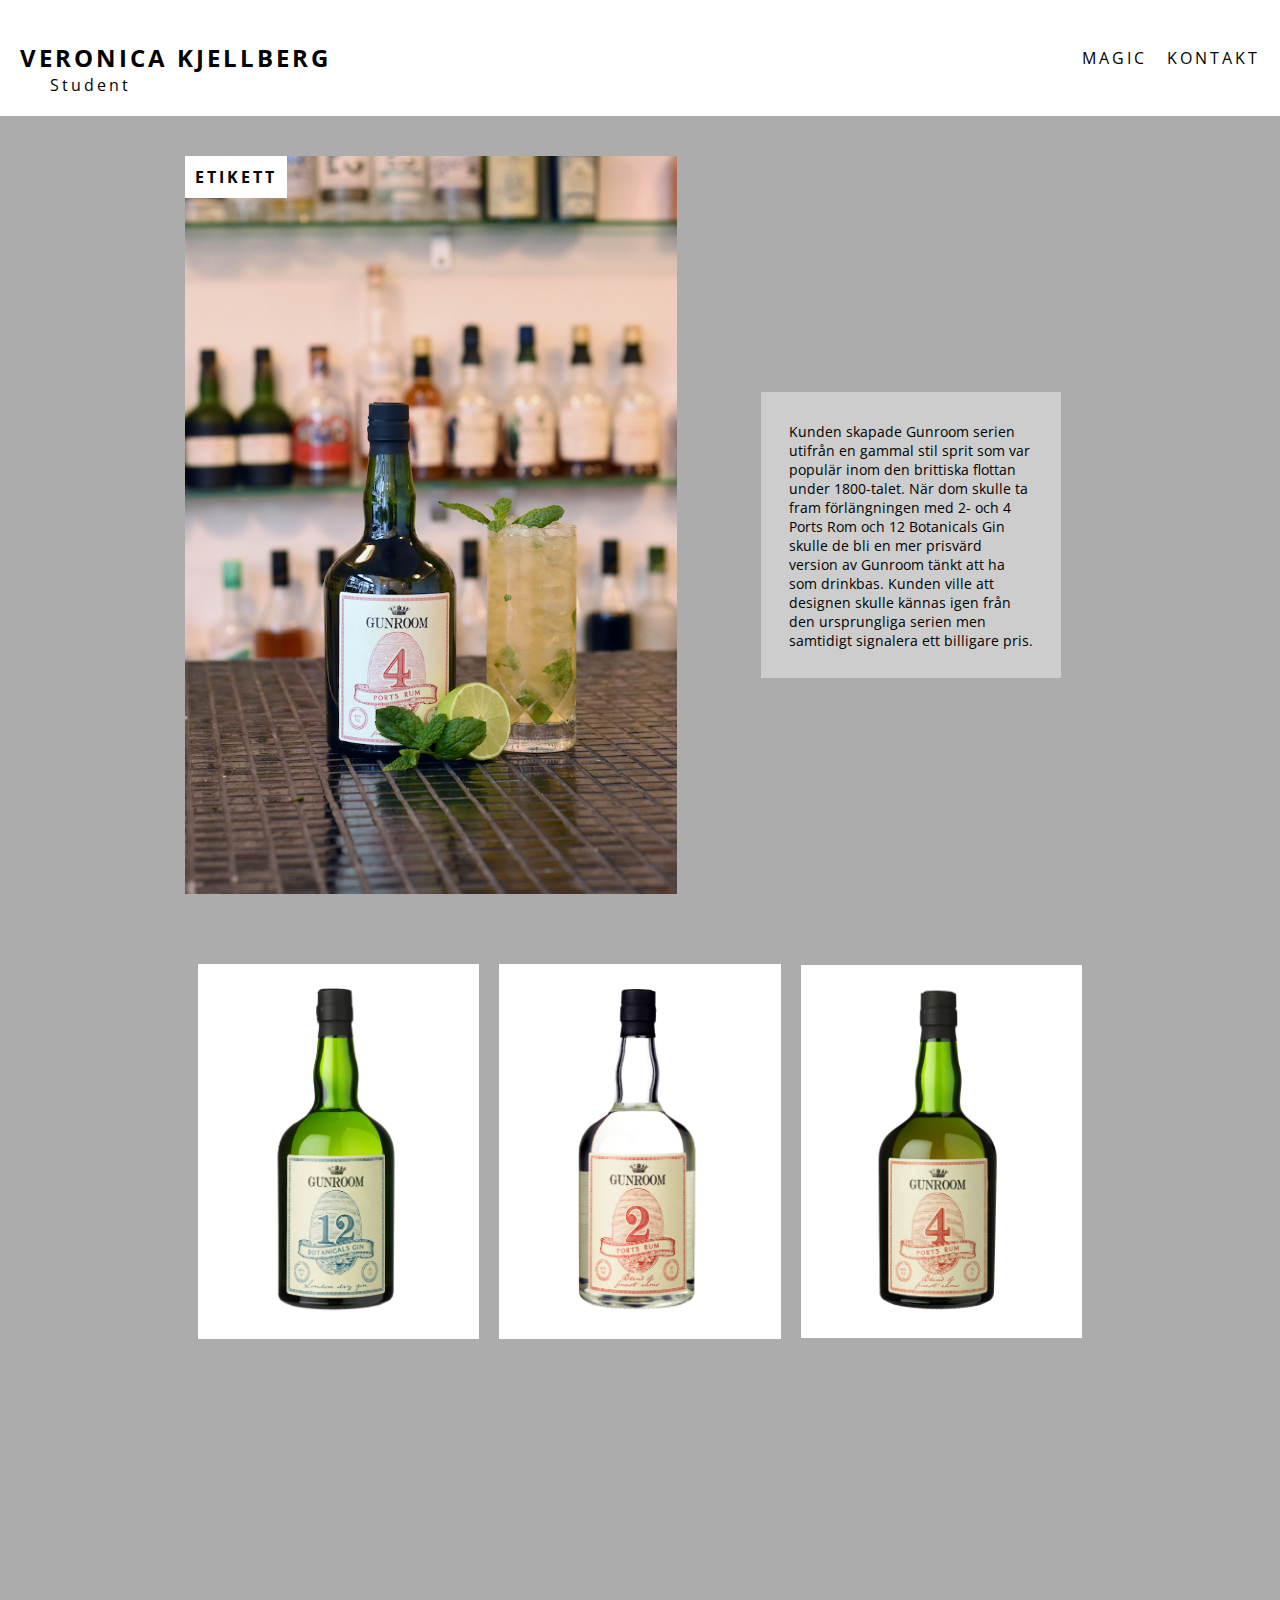
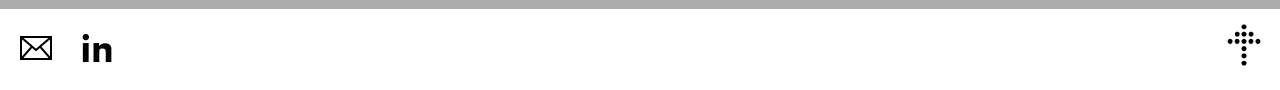
==== ETIKETT.html @ aaa49496 "first commit" ====
<!DOCTYPE html>
<html lang="sv">

<head>
    <meta charset="UTF-8">
    <title>Veronica Kjellberg</title>
    <link rel="preconnect" href="https://fonts.gstatic.com">
    <link href="https://fonts.googleapis.com/css2?family=Open+Sans&display=swap" rel="stylesheet">
    <link rel="stylesheet" href="styles/style.css">
    <meta name='viewport' content='width=device-width, initial-scale=1.0'>
    <meta name="description" content="Etiketter till Gunroom.">
    <script src="scripts/javascript.js"></script>
    <link rel="apple-touch-icon" sizes="180x180" href="resources/favicon_io/apple-touch-icon.png">
    <link rel="icon" type="image/png" sizes="32x32" href="resources/favicon_io/favicon-32x32.png">
    <link rel="icon" type="image/png" sizes="16x16" href="resources/favicon_io/favicon-16x16.png">
    <link rel="manifest" href="resources/favicon_io/site.webmanifest">
</head>

<body>
    <div class="wrapper">
        <header>
            <div class="headerDiv">
                <a href="index.html">
                    <h2>VERONICA KJELLBERG</h2>
                    <h4>Student</h4>
                </a>
            </div>
            <nav>
                <a href="ommig.html">MAGIC</a>
                <a href="#contact">KONTAKT</a>
            </nav>
        </header>

        <!-- main content -->
        <main id="Etikett">
            <section class="Etikett">
                <h1>ETIKETT</h1>
                <img class="image_etikett" src="resources/images/Old_Navy.JPG" alt="etikett" />
            </section>
            <section class="Etikett_">
                <p>Kunden skapade Gunroom serien utifrån en gammal stil sprit som var populär inom den brittiska flottan under 1800-talet. När dom skulle ta fram förlängningen med 2- och 4 Ports Rom och 12 Botanicals Gin skulle de bli en mer prisvärd version
                    av Gunroom tänkt att ha som drinkbas. Kunden ville att designen skulle kännas igen från den ursprungliga serien men samtidigt signalera ett billigare pris.</p>
            </section>
            <section class="etikett_1">
                <img class="image_etikett_1" src="resources/images/170928_GunRoom12_300.jpg" alt="etikett" />
                <img class="image_etikett_2" src="resources/images/170928_GunRoom2_300.png" alt="etikett" />
                <img class="image_etikett_3" src="resources/images/170928_GunRoom4_300.jpg" alt="etikett" />
            </section>
        </main>
        <!-- footer -->
        <footer>
            <div class="footer-content" id="contact">
                <a rel="noreferrer" href="mailto:kjellberg.veronica@gmail.com" target="_blank"><img src="resources/images/mail-3.png" alt="link"></a>
                <a rel="noreferrer" href="https://www.linkedin.com/in/veronicakjellberg" target="_blank"><img src="resources/images/linkedin.png" alt="link"></a>
            </div>
            <div class="footer-upp">
                <a href="#"><img src="resources/images/arrow_4.png" alt="arrow"></a>
            </div>
        </footer>
    </div>

</body>

</html>
---- styles/style.css ----
* {
        margin: 0;
        padding: 0;
        box-sizing: border-box;
        text-decoration: none;
    }
    
    .wrapper {
        display: flex;
        flex-flow: wrap;
    }
    
    .wrapper>* {
        padding: 0;
        margin: 0;
        flex: 1 100%;
    }
    
    Body {
        margin: 0;
        display: flex;
        flex-direction: column;
        flex-wrap: wrap;
    }
    
    Body a:hover {
        color: rgb(207, 207, 207);
    }
    
    Body a:hover>* {
        color: rgb(207, 207, 207);
    }
    
    header {
        display: flex;
        flex-flow: column;
        flex-direction: row;
        justify-content: space-between;
        padding: 10px;
        background-color: white;
        color: black;
    }
    
    .headerDiv {
        display: block;
        justify-content: flex-start;
        align-items: center;
        margin-left: 0px;
        padding: 20px;
        color: black;
        font-weight: normal;
        letter-spacing: 3px;
        font-family: 'Open Sans', sans-serif;
    }
    
    .headerDiv h2 {
        margin-top: 21px;
        color: black;
    }
    
    .headerDiv h4 {
        font-weight: normal;
        padding-left: 30px;
        letter-spacing: 3px;
        color: black;
        font-family: 'Open Sans', sans-serif;
    }
    
    nav {
        display: flex;
        flex-flow: row;
        justify-content: flex-end;
    }
    
    nav a {
        display: flex;
        width: fit-content;
        justify-content: center;
        flex-direction: column;
        height: 100%;
        margin-right: 20px;
        color: black;
        font-weight: normal;
        letter-spacing: 3px;
        font-family: 'Open Sans', sans-serif;
    }
    
    main {
        background-color: rgba(58, 57, 57, 0.418);
        display: flex;
        height: 100%;
    }
    
    section {
        display: flex;
        flex-wrap: wrap;
        justify-content: center;
        align-items: center;
        position: relative;
        margin: 30px 0;
        width: 100%;
        padding-bottom: 200px;
    }
    
    .main-item {
        display: flex;
        flex-direction: column;
    }
    
    .image_ {
        position: relative;
        width: 360px;
        height: 360px;
        color: black;
        padding: 10px;
    }
    
    .image_overlay {
        position: absolute;
        margin: 10px;
        width: 340px;
        height: 340px;
        color: black;
        background: rgba(255, 255, 255, 0.5);
        display: flex;
        align-items: center;
        justify-content: center;
        font-weight: normal;
        letter-spacing: 3px;
        font-family: 'Open Sans', sans-serif;
        opacity: 0;
        transition: 0.25s;
    }
    
    .image_overlay>* {
        transform: translateY(20px);
        transition: 0.25s;
        color: black;
    }
    
    .image_overlay:hover {
        opacity: 1;
        color: black;
    }
    
    .image_overlay:hover>* {
        transform: translateY(0);
        color: black;
    }
    
    .image_title {
        font-size: 2em;
        font-weight: bold;
        color: black;
    }
    
    .image_2 {
        position: relative;
        width: 360px;
        height: 360px;
        color: black;
        padding: 10px;
    }
    
    .image_overlay2 {
        position: absolute;
        margin: 10px;
        width: 340px;
        height: 340px;
        background: rgba(255, 255, 255, 0.5);
        color: #000000;
        display: flex;
        align-items: center;
        justify-content: center;
        text-align: center;
        font-weight: normal;
        letter-spacing: 3px;
        font-family: 'Open Sans', sans-serif;
        opacity: 0;
        transition: 0.25s;
    }
    
    .image_overlay2>* {
        transform: translateY(20px);
        transition: 0.25s;
    }
    
    .image_overlay2:hover {
        opacity: 1;
    }
    
    .image_overlay2:hover>* {
        transform: translateY(0);
    }
    
    .image_title a {
        letter-spacing: 1px;
        font-size: smaller;
        font-weight: normal;
        color: black;
    }
    
    .image_3 {
        width: 360px;
        height: 360px;
        padding: 10px;
    }
    
    .image_overlay3 {
        position: absolute;
        margin: 10px;
        width: 340px;
        height: 340px;
        background: rgba(255, 255, 255, 0.5);
        color: #000000;
        display: flex;
        align-items: center;
        justify-content: center;
        font-weight: normal;
        letter-spacing: 3px;
        font-family: 'Open Sans', sans-serif;
        opacity: 0;
        transition: 0.25s;
    }
    
    .image_overlay3>* {
        transform: translateY(20px);
        transition: 0.25s;
    }
    
    .image_overlay3:hover {
        opacity: 1;
    }
    
    .image_overlay3:hover>* {
        transform: translateY(0);
    }
    
    .image_4 {
        width: 360px;
        height: 360px;
        padding: 10px;
    }
    
    .image_overlay4 {
        position: absolute;
        margin: 10px;
        width: 340px;
        height: 340px;
        background: rgba(255, 255, 255, 0.5);
        color: #000000;
        display: flex;
        align-items: center;
        justify-content: center;
        font-weight: normal;
        letter-spacing: 3px;
        font-family: 'Open Sans', sans-serif;
        opacity: 0;
        transition: 0.25s;
    }
    
    .image_overlay4>* {
        transform: translateY(20px);
        transition: 0.25s;
    }
    
    .image_overlay4:hover {
        opacity: 1;
    }
    
    .image_overlay4:hover>* {
        transform: translateY(0);
    }
    
    .image_title {
        font-size: 2em;
        font-weight: bold;
    }
    
    .image_AFFISCH {
        display: flex;
        flex-wrap: wrap;
        justify-content: flex-start;
        align-items: center;
        max-width: 400px;
        padding: 20px;
    }
    
    #image_AFFISCH p {
        width: 262px;
        background-color: rgba(255, 255, 255, 0.397);
        font-family: 'Open Sans', sans-serif;
        font-size: 14px;
        padding: 28px;
        padding-top: 30px;
    }
    
    #Viviana {
        width: 100%;
        display: flex;
        flex-flow: wrap;
        flex-direction: row;
        justify-content: center;
    }
    
    .Viviana {
        width: 50%;
        display: flex;
        flex-flow: wrap;
        align-items: flex-start;
        justify-content: flex-start;
        flex-direction: row;
        padding: 10px;
        margin-left: 30px;
    }
    
    .Viviana2 {
        display: flex;
        flex-direction: row;
        justify-content: center;
        flex-wrap: wrap;
        align-items: center;
        padding: 10px;
        width: 35%;
    }
    
    #Viviana h1 {
        position: absolute;
        color: rgb(0, 0, 0);
        background: white;
        display: flex;
        flex-wrap: wrap;
        align-items: center;
        justify-content: center;
        padding: 2%;
        text-align: center;
        font-size: 100%;
        font-weight: 3px;
        letter-spacing: 3px;
        font-family: 'Open Sans', sans-serif;
    }
    
    #Viviana p {
        width: 275px;
        background-color: rgba(255, 255, 255, 0.397);
        font-family: 'Open Sans', sans-serif;
        font-size: 14px;
        padding: 28px;
        padding-top: 30px;
        margin-top: 20px;
    }
    
    .image_pattern {
        display: flex;
        flex-direction: column;
        flex-flow: wrap;
        width: 100%;
        margin-right: 2%;
    }
    
    .image_pattern_ {
        display: flex;
        flex-direction: column;
        flex-flow: wrap;
        width: 80%;
        margin-right: 2%;
    }
    
    .Viviana3 {
        display: flex;
        flex-direction: row;
        flex-wrap: wrap;
        align-items: center;
        margin: 0;
        width: 100%;
        padding-bottom: 0;
    }
    
    .image_pattern_1 {
        display: flex;
        margin-right: 20px;
        width: 46%;
        padding-bottom: 40px;
    }
    
    .image_pattern_2 {
        width: 22%;
        margin-right: 20px;
        display: flex;
        padding-bottom: 40px;
    }
    
    .image_pattern_3 {
        width: 22%;
        display: flex;
        padding-bottom: 40px;
    }
    
    #bokomslag {
        width: 100%;
        display: flex;
        flex-flow: wrap;
        flex-direction: row;
        justify-content: center;
    }
    
    .bokomslag {
        width: 45%;
        display: flex;
        flex-flow: wrap;
        align-items: flex-start;
        justify-content: flex-end;
        flex-direction: row;
        padding: 10px;
        padding-left: 40px;
    }
    
    .bokomslag2 {
        display: flex;
        flex-direction: column-reverse;
        justify-content: center;
        flex-wrap: wrap;
        align-items: flex-start;
        width: 45%;
    }
    
    .image_bokomslag {
        display: flex;
        flex-wrap: wrap;
        width: 90%;
        margin-left: 20px;
    }
    
    .image_bokomslag_1 {
        display: flex;
        flex-wrap: wrap;
        flex-flow: row;
        justify-content: flex-start;
        align-items: flex-start;
        width: 60%;
        padding-top: 10px;
    }
    
    #bokomslag p {
        width: 60%;
        background-color: rgba(255, 255, 255, 0.397);
        font-family: 'Open Sans', sans-serif;
        font-size: 14px;
        padding: 5%;
        margin-top: 15px;
    }
    
    #bokomslag h1 {
        position: absolute;
        color: rgb(0, 0, 0);
        background: white;
        display: flex;
        flex-wrap: wrap;
        align-items: center;
        justify-content: center;
        padding: 2%;
        text-align: center;
        font-size: 100%;
        font-weight: 3px;
        letter-spacing: 3px;
        font-family: 'Open Sans', sans-serif;
        margin-left: 30px;
    }
    
    #Etikett {
        width: 100%;
        display: flex;
        flex-flow: wrap;
        flex-direction: row;
        justify-content: center;
    }
    
    .Etikett {
        width: 40%;
        display: flex;
        flex-flow: wrap;
        align-items: flex-start;
        justify-content: flex-start;
        flex-direction: row;
        padding: 10px;
        margin-left: 30px;
    }
    
    .Etikett_ {
        display: flex;
        flex-direction: row;
        justify-content: center;
        flex-wrap: wrap;
        align-items: center;
        padding: 10px;
        width: 35%;
    }
    
    #Etikett h1 {
        position: absolute;
        color: rgb(0, 0, 0);
        background: white;
        display: flex;
        flex-wrap: wrap;
        align-items: center;
        justify-content: center;
        padding: 2%;
        text-align: center;
        font-size: 100%;
        font-weight: 3px;
        letter-spacing: 3px;
        font-family: 'Open Sans', sans-serif;
    }
    
    #Etikett p {
        display: flex;
        flex-direction: column;
        width: 300px;
        background-color: rgba(255, 255, 255, 0.397);
        font-family: 'Open Sans', sans-serif;
        font-size: 14px;
        padding: 28px;
        padding-top: 30px;
        margin-top: 20px;
    }
    
    .image_etikett {
        display: flex;
        flex-direction: column;
        flex-flow: wrap;
        width: 100%;
        margin-right: 2%;
    }
    
    .image_etikett_1 {
        display: flex;
        flex-direction: column;
        flex-flow: wrap;
        width: 80%;
        margin-right: 2%;
    }
    
    .Etikett_1 {
        display: flex;
        flex-direction: row;
        flex-wrap: wrap;
        align-items: center;
        margin: 0;
        width: 100%;
        padding-bottom: 0;
    }
    
    .image_etikett_1 {
        width: 22%;
        margin-right: 20px;
        display: flex;
        padding-bottom: 40px;
    }
    
    .image_etikett_2 {
        width: 22%;
        margin-right: 20px;
        display: flex;
        padding-bottom: 40px;
    }
    
    .image_etikett_3 {
        width: 22%;
        display: flex;
        padding-bottom: 40px;
    }
    
    footer {
        display: flex;
        flex-direction: row;
        justify-content: space-between;
        align-items: center;
        padding: 10px;
        background-color: white;
        width: 100%;
    }
    
    footer #contact a:hover {
        color: rgb(207, 207, 207);
    }
    
    .footer-content img {
        margin-left: 15px;
        margin-top: 15px;
        margin-bottom: 15px;
        display: inline-flex;
        width: 42px;
        padding: 5px;
    }
    
    .footer-upp img {
        width: 42px;
        margin-top: 15px;
        margin-right: 15px;
        margin-bottom: 20px;
    }
    
    .magic-ball {
        width: 100%;
        display: flex;
        flex-flow: column;
        justify-content: center;
        align-content: center;
        align-items: center;
        height: 600px;
        font-family: 'Fira Sans', sans-serif;
        font-weight: 100;
        text-align: center;
    }
    
    .magic-ball h1 {
        font-weight: 100;
        font-size: 3em;
    }
    
    .magic-ball p {
        margin: 3px;
    }
    
    div.eight-ball {
        background: radial-gradient( rgb(70, 70, 70), black);
        border: 1px solid black;
        border-radius: 50%;
        width: 300px;
        height: 300px;
        margin: 0 auto;
    }
    
    div.answer {
        background-color: rgb(71, 71, 71);
        border: 1px solid rgb(71, 71, 71);
        border-radius: 50%;
        width: 50%;
        height: 50%;
        margin: 25% auto;
    }
    
    p#eight {
        font-size: 5em;
        margin: 20% auto;
        color: white;
    }
    
    p#answer {
        padding: 25px;
        color: lightblue;
        letter-spacing: 2px;
    }
    
    button,
    input {
        width: 50%;
        margin: 20px;
        padding: 10px;
        display: flex;
        justify-content: center;
        align-content: center;
        border: 1px solid black;
        border-radius: 10px;
        cursor: pointer;
        font-size: 1.2em;
        font-family: 'Fira Sans', sans-serif;
        font-weight: 100;
        letter-spacing: 2px;
        transition: .5s font-size;
    }
    /*MobileStyles*/
    
    @media only screen and (max-width: 570px) {
        header {
            flex-flow: column;
            align-items: center;
        }
        .headerDiv {
            flex-flow: column;
            align-items: center;
            width: 100%;
            padding: 5px;
            padding-bottom: 20px;
        }
        .headerDiv h2 {
            flex-flow: column;
            align-items: center;
            width: 100%;
            text-align: center;
            padding: 5px;
            font-size: x-large;
        }
        .headerDiv h4 {
            flex-flow: column;
            align-items: center;
            width: 100%;
            text-align: center;
            padding: 0;
        }
        nav {
            flex-flow: column;
            align-items: center;
        }
        nav a {
            flex-flow: column;
            align-items: center;
            padding-top: 10px;
            padding-bottom: 10px;
            margin: 0;
        }
        .image_pattern {
            display: flex;
            flex-direction: column;
            flex-flow: wrap;
            width: 65%;
            margin-right: 0;
        }
        .image_pattern_1 {
            display: flex;
            width: 80%;
            margin-right: 0;
            padding-bottom: 10px;
        }
        .image_pattern_2 {
            flex-flow: column;
            width: 40%;
            padding-bottom: 30px;
            display: flex;
            margin-left: 0;
            margin-right: 2px;
        }
        .image_pattern_3 {
            flex-flow: column;
            width: 40%;
            display: flex;
            padding-bottom: 30px;
        }
        #Viviana h1 {
            font-size: 60%;
        }
        #Viviana p {
            width: 275px;
            background-color: rgba(255, 255, 255, 0.397);
            font-family: 'Open Sans', sans-serif;
            font-size: 14px;
            padding: 28px;
            padding-top: 30px;
            margin-top: 0;
        }
        .Viviana {
            width: 100%;
            display: flex;
            flex-flow: wrap;
            align-items: center;
            justify-content: center;
            flex-direction: column;
            padding: 5px;
            margin: 0;
        }
        .Viviana2 {
            display: flex;
            flex-direction: column;
            justify-content: center;
            flex-wrap: wrap;
            align-items: center;
            padding: 10px;
            width: 100%;
            margin: 0;
        }
        #Viviana p {
            width: 100%;
            background-color: rgba(255, 255, 255, 0.397);
            font-family: 'Open Sans', sans-serif;
            font-size: 14px;
            padding: 28px;
            padding-top: 30px;
            margin-top: 20px;
        }
        .image_pattern_ {
            margin-top: 10px;
            display: flex;
            flex-direction: column;
            flex-flow: wrap;
            width: 50%;
            padding: 15px;
        }
        #bokomslag {
            width: 100%;
            display: flex;
            flex-flow: wrap;
            flex-direction: column;
            justify-content: center;
        }
        .bokomslag {
            width: 100%;
            display: flex;
            flex-flow: wrap;
            align-items: center;
            justify-content: flex-start;
            flex-direction: column;
            padding: 0;
            margin: 0;
        }
        .bokomslag2 {
            display: flex;
            flex-direction: row;
            justify-content: center;
            flex-wrap: wrap;
            align-items: center;
            padding: 10px;
            width: 100%;
            margin: 0;
        }
        #bokomslag p {
            width: 90%;
            background-color: rgba(255, 255, 255, 0.397);
            font-family: 'Open Sans', sans-serif;
            font-size: 14px;
            padding: 15px;
            margin-bottom: 10px;
        }
        .image_bokomslag {
            display: flex;
            flex-direction: column;
            flex-flow: wrap;
            width: 50%;
            padding: 10px;
            margin-left: 0;
        }
        .image_bokomslag_1 {
            display: flex;
            flex-wrap: wrap;
            flex-flow: row;
            justify-content: space-between;
            align-items: center;
            width: 43%;
            padding-top: 0%;
        }
        #bokomslag h1 {
            margin-top: 20px;
        }
    }
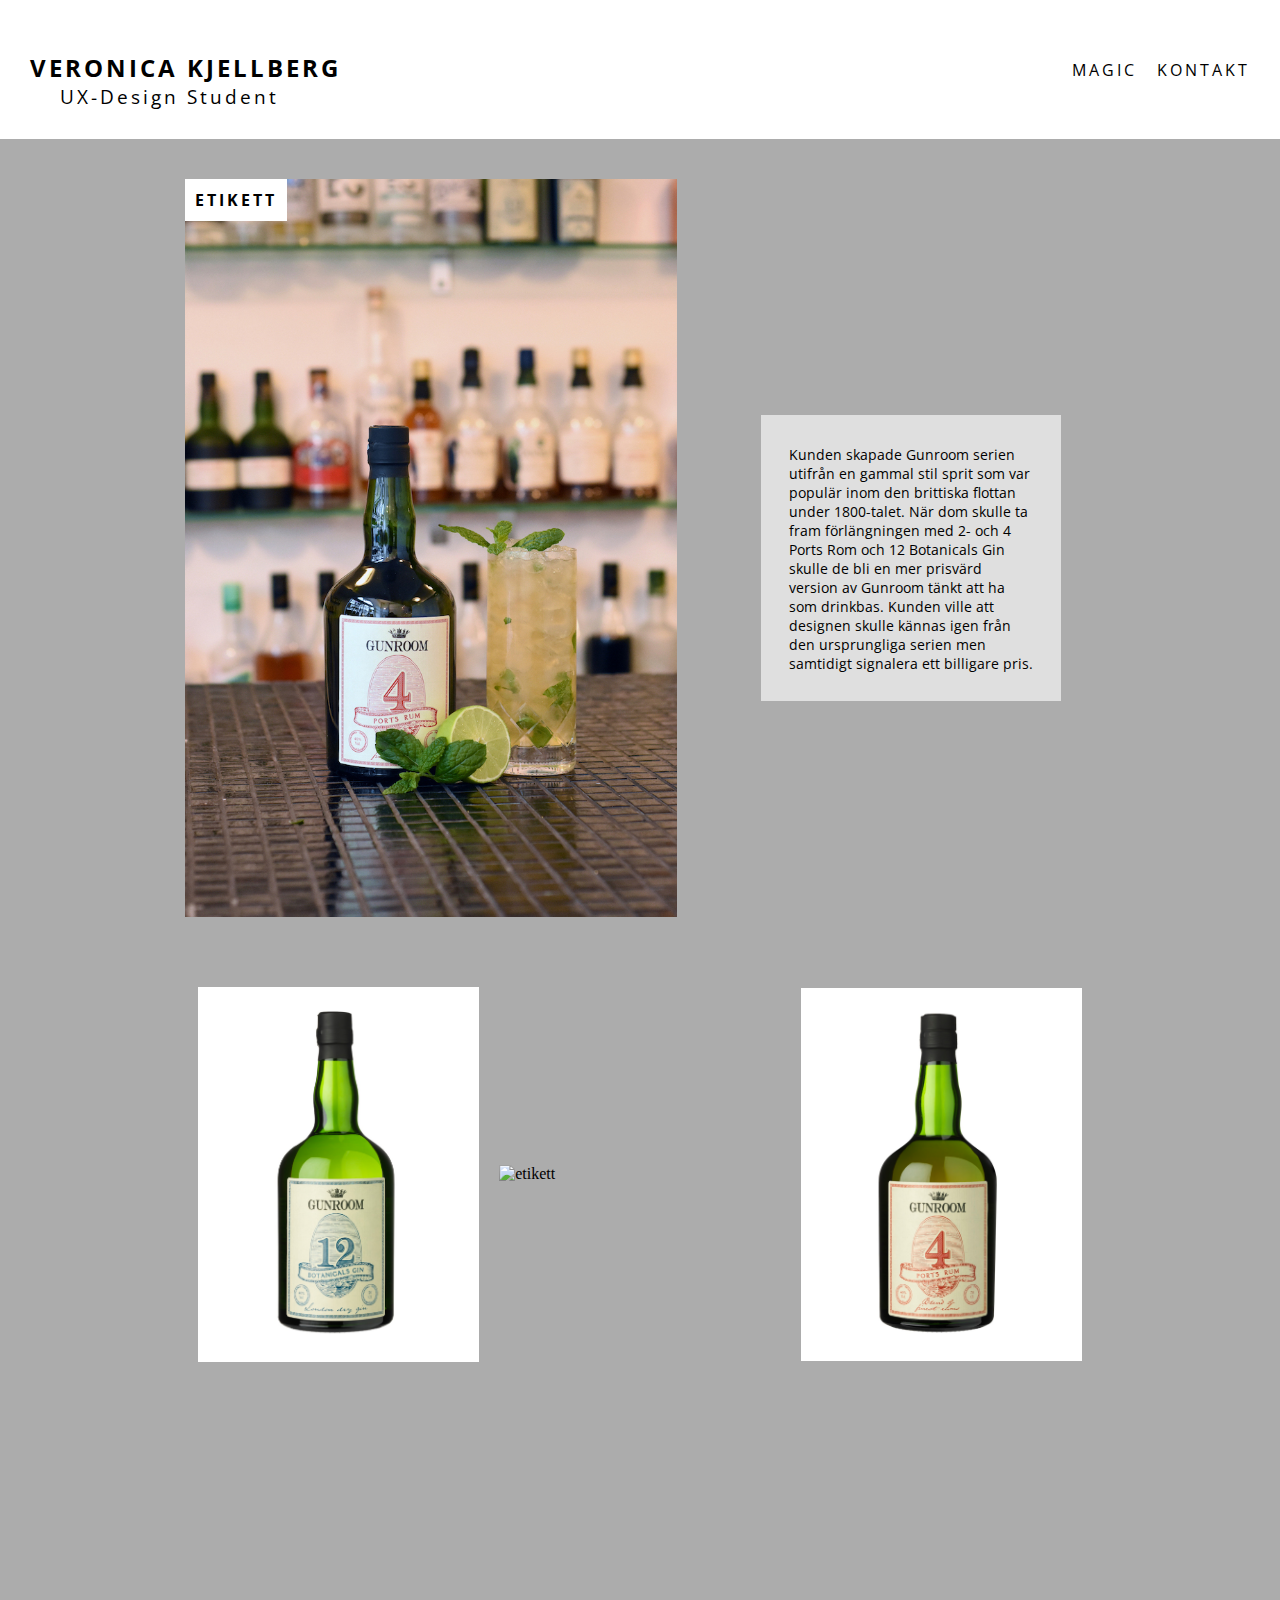
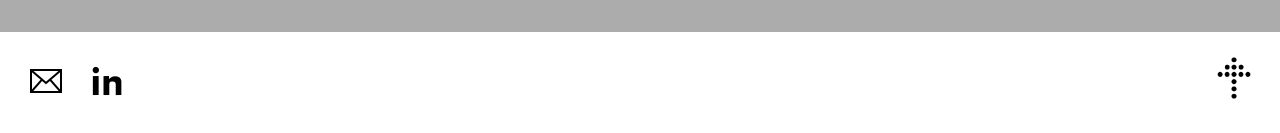
==== commit 63bc5f0c: "master" ====
--- a/ETIKETT.html
+++ b/ETIKETT.html
@@ -8,7 +8,7 @@
     <link href="https://fonts.googleapis.com/css2?family=Open+Sans&display=swap" rel="stylesheet">
     <link rel="stylesheet" href="styles/style.css">
     <meta name='viewport' content='width=device-width, initial-scale=1.0'>
-    <meta name="description" content="Etiketter till Gunroom.">
+    <meta name="description" content="Portfolio med blandade projekt.">
     <script src="scripts/javascript.js"></script>
     <link rel="apple-touch-icon" sizes="180x180" href="resources/favicon_io/apple-touch-icon.png">
     <link rel="icon" type="image/png" sizes="32x32" href="resources/favicon_io/favicon-32x32.png">
@@ -17,46 +17,45 @@
 </head>
 
 <body>
-    <div class="wrapper">
-        <header>
-            <div class="headerDiv">
-                <a href="index.html">
-                    <h2>VERONICA KJELLBERG</h2>
-                    <h4>Student</h4>
-                </a>
-            </div>
-            <nav>
-                <a href="ommig.html">MAGIC</a>
-                <a href="#contact">KONTAKT</a>
-            </nav>
-        </header>
+    <header>
+        <div class="headerDiv" id="headerdiv">
+            <a href="index.html">
+                <h2>VERONICA KJELLBERG</h2>
+                <h3>UX-Design Student</h3>
+            </a>
+        </div>
+        <nav>
+            <a href="ommig.html">MAGIC</a>
+            <a href="#contact">KONTAKT</a>
+        </nav>
+    </header>
 
-        <!-- main content -->
-        <main id="Etikett">
-            <section class="Etikett">
-                <h1>ETIKETT</h1>
-                <img class="image_etikett" src="resources/images/Old_Navy.JPG" alt="etikett" />
-            </section>
-            <section class="Etikett_">
-                <p>Kunden skapade Gunroom serien utifrån en gammal stil sprit som var populär inom den brittiska flottan under 1800-talet. När dom skulle ta fram förlängningen med 2- och 4 Ports Rom och 12 Botanicals Gin skulle de bli en mer prisvärd version
-                    av Gunroom tänkt att ha som drinkbas. Kunden ville att designen skulle kännas igen från den ursprungliga serien men samtidigt signalera ett billigare pris.</p>
-            </section>
-            <section class="etikett_1">
-                <img class="image_etikett_1" src="resources/images/170928_GunRoom12_300.jpg" alt="etikett" />
-                <img class="image_etikett_2" src="resources/images/170928_GunRoom2_300.png" alt="etikett" />
-                <img class="image_etikett_3" src="resources/images/170928_GunRoom4_300.jpg" alt="etikett" />
-            </section>
-        </main>
-        <!-- footer -->
-        <footer>
-            <div class="footer-content" id="contact">
-                <a rel="noreferrer" href="mailto:kjellberg.veronica@gmail.com" target="_blank"><img src="resources/images/mail-3.png" alt="link"></a>
-                <a rel="noreferrer" href="https://www.linkedin.com/in/veronicakjellberg" target="_blank"><img src="resources/images/linkedin.png" alt="link"></a>
-            </div>
-            <div class="footer-upp">
-                <a href="#"><img src="resources/images/arrow_4.png" alt="arrow"></a>
-            </div>
-        </footer>
+    <!-- main content -->
+    <main id="Etikett">
+        <section class="Etikett">
+            <h1>ETIKETT</h1>
+            <img class="image_etikett" src="resources/images/Old_Navy.JPG" alt="etikett" />
+        </section>
+        <section class="Etikett_">
+            <p>Kunden skapade Gunroom serien utifrån en gammal stil sprit som var populär inom den brittiska flottan under 1800-talet. När dom skulle ta fram förlängningen med 2- och 4 Ports Rom och 12 Botanicals Gin skulle de bli en mer prisvärd version
+                av Gunroom tänkt att ha som drinkbas. Kunden ville att designen skulle kännas igen från den ursprungliga serien men samtidigt signalera ett billigare pris.</p>
+        </section>
+        <section class="etikett_1">
+            <img class="image_etikett_1" src="resources/images/170928_GunRoom12_300.jpg" alt="etikett" />
+            <img class="image_etikett_2" src="resources/images/170928_GunRoom2_300.jpeg" alt="etikett" />
+            <img class="image_etikett_3" src="resources/images/170928_GunRoom4_300.jpg" alt="etikett" />
+        </section>
+    </main>
+    <!-- footer -->
+    <footer>
+        <div class="footer-content" id="contact">
+            <a rel="noreferrer" href="mailto:kjellberg.veronica@gmail.com" target="_blank"><img src="resources/images/mail-3.png" alt="link"></a>
+            <a rel="noreferrer" href="https://www.linkedin.com/in/veronicakjellberg" target="_blank"><img src="resources/images/linkedin.png" alt="link"></a>
+        </div>
+        <div class="footer-upp">
+            <a href="#"><img src="resources/images/arrow_4.png" alt="arrow"></a>
+        </div>
+    </footer>
     </div>
 
 </body>
--- a/styles/style.css
+++ b/styles/style.css
@@ -1,843 +1,876 @@
-    * {
+* {
+    margin: 0;
+    padding: 0;
+    box-sizing: border-box;
+    text-decoration: none;
+}
+
+.wrapper {
+    display: flex;
+    flex-flow: wrap;
+}
+
+.wrapper>* {
+    padding: 0;
+    margin: 0;
+    flex: 1 100%;
+}
+
+Body {
+    margin: 0;
+    display: flex;
+    flex-direction: column;
+    flex-wrap: wrap;
+}
+
+Body a:hover {
+    color: rgb(207, 207, 207);
+}
+
+Body a:hover>* {
+    color: rgb(207, 207, 207);
+}
+
+header {
+    display: flex;
+    flex-flow: column;
+    flex-direction: row;
+    justify-content: space-between;
+    padding: 10px;
+    background-color: white;
+    color: black;
+}
+
+.headerDiv {
+    display: block;
+    justify-content: flex-start;
+    align-items: center;
+    margin-left: 0px;
+    padding: 20px;
+    color: black;
+    font-weight: normal;
+    letter-spacing: 3px;
+    font-family: 'Open Sans', sans-serif;
+}
+
+.headerDiv h2 {
+    margin-top: 21px;
+    color: black;
+}
+
+.headerDiv h3 {
+    font-weight: normal;
+    padding-left: 30px;
+    letter-spacing: 3px;
+    color: black;
+    font-family: 'Open Sans', sans-serif;
+}
+
+nav {
+    display: flex;
+    flex-flow: row;
+    justify-content: flex-end;
+}
+
+nav a {
+    display: flex;
+    width: fit-content;
+    justify-content: center;
+    flex-direction: column;
+    height: 100%;
+    margin-right: 20px;
+    color: black;
+    font-weight: normal;
+    letter-spacing: 3px;
+    font-family: 'Open Sans', sans-serif;
+}
+
+main {
+    background-color: rgba(58, 57, 57, 0.418);
+    display: flex;
+    height: 100%;
+}
+
+section {
+    display: flex;
+    flex-wrap: wrap;
+    justify-content: center;
+    align-items: center;
+    position: relative;
+    margin: 30px 0;
+    width: 100%;
+    padding-bottom: 200px;
+}
+
+.main-item {
+    display: flex;
+    flex-direction: column;
+}
+
+.image_ {
+    position: relative;
+    width: 360px;
+    height: 360px;
+    color: black;
+    padding: 10px;
+}
+
+.image_overlay {
+    position: absolute;
+    margin: 10px;
+    width: 340px;
+    height: 340px;
+    color: black;
+    background: rgba(255, 255, 255, 0.5);
+    display: flex;
+    align-items: center;
+    justify-content: center;
+    font-weight: normal;
+    letter-spacing: 3px;
+    font-family: 'Open Sans', sans-serif;
+    opacity: 0;
+    transition: 0.25s;
+}
+
+.image_overlay>* {
+    transform: translateY(20px);
+    transition: 0.25s;
+    color: black;
+}
+
+.image_overlay:hover {
+    opacity: 1;
+    color: black;
+}
+
+.image_overlay:hover>* {
+    transform: translateY(0);
+    color: black;
+}
+
+.image_title {
+    font-size: 2em;
+    font-weight: bold;
+    color: black;
+}
+
+.image_2 {
+    position: relative;
+    width: 360px;
+    height: 360px;
+    color: black;
+    padding: 10px;
+}
+
+.image_overlay2 {
+    position: absolute;
+    margin: 10px;
+    width: 340px;
+    height: 340px;
+    background: rgba(255, 255, 255, 0.5);
+    color: #000000;
+    display: flex;
+    align-items: center;
+    justify-content: center;
+    text-align: center;
+    font-weight: normal;
+    letter-spacing: 3px;
+    font-family: 'Open Sans', sans-serif;
+    opacity: 0;
+    transition: 0.25s;
+}
+
+.image_overlay2>* {
+    transform: translateY(20px);
+    transition: 0.25s;
+}
+
+.image_overlay2:hover {
+    opacity: 1;
+}
+
+.image_overlay2:hover>* {
+    transform: translateY(0);
+}
+
+.image_title a {
+    letter-spacing: 1px;
+    font-size: smaller;
+    font-weight: normal;
+    color: black;
+}
+
+.image_3 {
+    width: 360px;
+    height: 360px;
+    padding: 10px;
+}
+
+.image_overlay3 {
+    position: absolute;
+    margin: 10px;
+    width: 340px;
+    height: 340px;
+    background: rgba(255, 255, 255, 0.5);
+    color: #000000;
+    display: flex;
+    align-items: center;
+    justify-content: center;
+    font-weight: normal;
+    letter-spacing: 3px;
+    font-family: 'Open Sans', sans-serif;
+    opacity: 0;
+    transition: 0.25s;
+}
+
+.image_overlay3>* {
+    transform: translateY(20px);
+    transition: 0.25s;
+}
+
+.image_overlay3:hover {
+    opacity: 1;
+}
+
+.image_overlay3:hover>* {
+    transform: translateY(0);
+}
+
+.image_4 {
+    width: 360px;
+    height: 360px;
+    padding: 10px;
+}
+
+.image_overlay4 {
+    position: absolute;
+    margin: 10px;
+    width: 340px;
+    height: 340px;
+    background: rgba(255, 255, 255, 0.5);
+    color: #000000;
+    display: flex;
+    align-items: center;
+    justify-content: center;
+    font-weight: normal;
+    letter-spacing: 3px;
+    font-family: 'Open Sans', sans-serif;
+    opacity: 0;
+    transition: 0.25s;
+}
+
+.image_overlay4>* {
+    transform: translateY(20px);
+    transition: 0.25s;
+}
+
+.image_overlay4:hover {
+    opacity: 1;
+}
+
+.image_overlay4:hover>* {
+    transform: translateY(0);
+}
+
+.image_title {
+    font-size: 2em;
+    font-weight: bold;
+}
+
+.image_AFFISCH {
+    display: flex;
+    flex-wrap: wrap;
+    justify-content: flex-start;
+    align-items: center;
+    max-width: 400px;
+    padding: 20px;
+}
+
+#image_AFFISCH p {
+    width: 262px;
+    background-color: rgba(255, 255, 255, 0.61);
+    font-family: 'Open Sans', sans-serif;
+    font-size: 14px;
+    padding: 28px;
+    padding-top: 30px;
+}
+
+#Viviana {
+    width: 100%;
+    display: flex;
+    flex-flow: wrap;
+    flex-direction: row;
+    justify-content: center;
+}
+
+.Viviana {
+    width: 50%;
+    display: flex;
+    flex-flow: wrap;
+    align-items: flex-start;
+    justify-content: flex-start;
+    flex-direction: row;
+    padding: 10px;
+    margin-left: 30px;
+}
+
+.Viviana2 {
+    display: flex;
+    flex-direction: row;
+    justify-content: center;
+    flex-wrap: wrap;
+    align-items: center;
+    padding: 10px;
+    width: 35%;
+}
+
+#Viviana h1 {
+    position: absolute;
+    color: rgb(0, 0, 0);
+    background: white;
+    display: flex;
+    flex-wrap: wrap;
+    align-items: center;
+    justify-content: center;
+    padding: 2%;
+    text-align: center;
+    font-size: 100%;
+    font-weight: 3px;
+    letter-spacing: 3px;
+    font-family: 'Open Sans', sans-serif;
+}
+
+#Viviana p {
+    width: 275px;
+    background-color: rgba(255, 255, 255, 0.61);
+    font-family: 'Open Sans', sans-serif;
+    font-size: 14px;
+    padding: 28px;
+    padding-top: 30px;
+    margin-top: 20px;
+}
+
+.image_pattern {
+    display: flex;
+    flex-direction: column;
+    flex-flow: wrap;
+    width: 100%;
+    margin-right: 2%;
+}
+
+.image_pattern_ {
+    display: flex;
+    flex-direction: column;
+    flex-flow: wrap;
+    width: 80%;
+    margin-right: 2%;
+}
+
+.Viviana3 {
+    display: flex;
+    flex-direction: row;
+    flex-wrap: wrap;
+    align-items: center;
+    margin: 0;
+    width: 100%;
+    padding-bottom: 0;
+}
+
+.image_pattern_1 {
+    display: flex;
+    margin-right: 20px;
+    width: 46%;
+    padding-bottom: 40px;
+}
+
+.image_pattern_2 {
+    width: 22%;
+    margin-right: 20px;
+    display: flex;
+    padding-bottom: 40px;
+}
+
+.image_pattern_3 {
+    width: 22%;
+    display: flex;
+    padding-bottom: 40px;
+}
+
+#bokomslag {
+    width: 100%;
+    display: flex;
+    flex-flow: wrap;
+    flex-direction: row;
+    justify-content: center;
+}
+
+.bokomslag {
+    width: 45%;
+    display: flex;
+    flex-flow: wrap;
+    align-items: flex-start;
+    justify-content: flex-end;
+    flex-direction: row;
+    padding: 10px;
+    padding-left: 40px;
+}
+
+.bokomslag2 {
+    display: flex;
+    flex-direction: column-reverse;
+    justify-content: center;
+    flex-wrap: wrap;
+    align-items: flex-start;
+    width: 45%;
+}
+
+.image_bokomslag {
+    display: flex;
+    flex-wrap: wrap;
+    width: 90%;
+    margin-left: 20px;
+}
+
+.image_bokomslag_1 {
+    display: flex;
+    flex-wrap: wrap;
+    flex-flow: row;
+    justify-content: flex-start;
+    align-items: flex-start;
+    width: 60%;
+    padding-top: 10px;
+}
+
+#bokomslag p {
+    width: 60%;
+    background-color: rgba(255, 255, 255, 0.61);
+    font-family: 'Open Sans', sans-serif;
+    font-size: 14px;
+    padding: 5%;
+    margin-top: 15px;
+}
+
+#bokomslag h1 {
+    position: absolute;
+    color: rgb(0, 0, 0);
+    background: white;
+    display: flex;
+    flex-wrap: wrap;
+    align-items: center;
+    justify-content: center;
+    padding: 2%;
+    text-align: center;
+    font-size: 100%;
+    font-weight: 3px;
+    letter-spacing: 3px;
+    font-family: 'Open Sans', sans-serif;
+    margin-left: 30px;
+}
+
+#Etikett {
+    width: 100%;
+    display: flex;
+    flex-flow: wrap;
+    flex-direction: row;
+    justify-content: center;
+}
+
+.Etikett {
+    width: 40%;
+    display: flex;
+    flex-flow: wrap;
+    align-items: flex-start;
+    justify-content: flex-start;
+    flex-direction: row;
+    padding: 10px;
+    margin-left: 30px;
+}
+
+.Etikett_ {
+    display: flex;
+    flex-direction: row;
+    justify-content: center;
+    flex-wrap: wrap;
+    align-items: center;
+    padding: 10px;
+    width: 35%;
+}
+
+#Etikett h1 {
+    position: absolute;
+    color: rgb(0, 0, 0);
+    background: white;
+    display: flex;
+    flex-wrap: wrap;
+    align-items: center;
+    justify-content: center;
+    padding: 2%;
+    text-align: center;
+    font-size: 100%;
+    font-weight: 3px;
+    letter-spacing: 3px;
+    font-family: 'Open Sans', sans-serif;
+}
+
+#Etikett p {
+    display: flex;
+    flex-direction: column;
+    width: 300px;
+    background-color: rgba(255, 255, 255, 0.61);
+    font-family: 'Open Sans', sans-serif;
+    font-size: 14px;
+    padding: 28px;
+    padding-top: 30px;
+    margin-top: 20px;
+}
+
+.image_etikett {
+    display: flex;
+    flex-direction: column;
+    flex-flow: wrap;
+    width: 100%;
+    margin-right: 2%;
+}
+
+.image_etikett_1 {
+    display: flex;
+    flex-direction: column;
+    flex-flow: wrap;
+    width: 80%;
+    margin-right: 2%;
+}
+
+.Etikett_1 {
+    display: flex;
+    flex-direction: row;
+    flex-wrap: wrap;
+    align-items: center;
+    margin: 0;
+    width: 100%;
+    padding-bottom: 0;
+}
+
+.image_etikett_1 {
+    width: 22%;
+    margin-right: 20px;
+    display: flex;
+    padding-bottom: 40px;
+}
+
+.image_etikett_2 {
+    width: 22%;
+    margin-right: 20px;
+    display: flex;
+    padding-bottom: 40px;
+}
+
+.image_etikett_3 {
+    width: 22%;
+    display: flex;
+    padding-bottom: 40px;
+}
+
+footer {
+    display: flex;
+    flex-direction: row;
+    justify-content: space-between;
+    align-items: center;
+    padding: 10px;
+    background-color: white;
+    width: 100%;
+}
+
+footer #contact a:hover {
+    color: rgb(207, 207, 207);
+}
+
+.footer-content img {
+    margin-left: 15px;
+    margin-top: 15px;
+    margin-bottom: 15px;
+    display: inline-flex;
+    width: 42px;
+    padding: 5px;
+}
+
+.footer-upp img {
+    width: 42px;
+    margin-top: 15px;
+    margin-right: 15px;
+    margin-bottom: 20px;
+}
+
+.magic-ball {
+    width: 100%;
+    display: flex;
+    flex-flow: column;
+    justify-content: center;
+    align-content: center;
+    align-items: center;
+    height: 600px;
+    font-family: 'Fira Sans', sans-serif;
+    font-weight: 100;
+    text-align: center;
+}
+
+.magic-ball h1 {
+    font-weight: 100;
+    font-size: 3em;
+}
+
+.magic-ball p {
+    margin: 3px;
+}
+
+div.eight-ball {
+    background: radial-gradient( rgb(70, 70, 70), black);
+    border: 1px solid black;
+    border-radius: 50%;
+    width: 300px;
+    height: 300px;
+    margin: 0 auto;
+}
+
+div.answer {
+    background-color: rgb(71, 71, 71);
+    border: 1px solid rgb(71, 71, 71);
+    border-radius: 50%;
+    width: 50%;
+    height: 50%;
+    margin: 25% auto;
+}
+
+p#eight {
+    font-size: 5em;
+    margin: 20% auto;
+    color: white;
+}
+
+p#answer {
+    padding: 25px;
+    color: lightblue;
+    letter-spacing: 2px;
+}
+
+button,
+input {
+    margin: 20px;
+    padding: 10px;
+    display: inline-flex;
+    justify-content: center;
+    align-content: center;
+    border: 1px solid black;
+    border-radius: 10px;
+    cursor: pointer;
+    font-size: 1.2em;
+    font-family: 'Fira Sans', sans-serif;
+    font-weight: 100;
+    letter-spacing: 2px;
+    transition: .5s font-size;
+}
+
+
+/*MobileStyles*/
+
+@media only screen and (max-width: 570px) {
+    header {
+        flex-flow: column;
+        align-items: center;
+    }
+    .headerDiv {
+        flex-flow: column;
+        align-items: center;
+        width: 100%;
+        padding: 5px;
+        padding-bottom: 20px;
+    }
+    .headerDiv h2 {
+        flex-flow: column;
+        align-items: center;
+        width: 100%;
+        text-align: center;
+        padding: 5px;
+        font-size: x-large;
+    }
+    .headerDiv h3 {
+        flex-flow: column;
+        align-items: center;
+        width: 100%;
+        text-align: center;
+        padding: 0;
+    }
+    nav {
+        flex-flow: column;
+        align-items: center;
+    }
+    nav a {
+        flex-flow: column;
+        align-items: center;
+        padding-top: 10px;
+        padding-bottom: 10px;
         margin: 0;
-        padding: 0;
-        box-sizing: border-box;
-        text-decoration: none;
-    }
-    
-    .wrapper {
-        display: flex;
+    }
+    .main-item {
+        display: flex;
+        flex-direction: column;
+        align-items: center;
+    }
+    .image_AFFISCH {
+        width: 80%;
+    }
+    .image_pattern {
+        display: flex;
+        flex-direction: column;
         flex-flow: wrap;
-    }
-    
-    .wrapper>* {
-        padding: 0;
-        margin: 0;
-        flex: 1 100%;
-    }
-    
-    Body {
-        margin: 0;
-        display: flex;
-        flex-direction: column;
-        flex-wrap: wrap;
-    }
-    
-    Body a:hover {
-        color: rgb(207, 207, 207);
-    }
-    
-    Body a:hover>* {
-        color: rgb(207, 207, 207);
-    }
-    
-    header {
-        display: flex;
+        width: 65%;
+        margin-right: 0;
+    }
+    .image_pattern_1 {
+        display: flex;
+        width: 80%;
+        margin-right: 0;
+        padding-bottom: 10px;
+    }
+    .image_pattern_2 {
         flex-flow: column;
-        flex-direction: row;
-        justify-content: space-between;
-        padding: 10px;
-        background-color: white;
-        color: black;
-    }
-    
-    .headerDiv {
-        display: block;
-        justify-content: flex-start;
-        align-items: center;
-        margin-left: 0px;
-        padding: 20px;
-        color: black;
-        font-weight: normal;
-        letter-spacing: 3px;
-        font-family: 'Open Sans', sans-serif;
-    }
-    
-    .headerDiv h2 {
-        margin-top: 21px;
-        color: black;
-    }
-    
-    .headerDiv h4 {
-        font-weight: normal;
-        padding-left: 30px;
-        letter-spacing: 3px;
-        color: black;
-        font-family: 'Open Sans', sans-serif;
-    }
-    
-    nav {
-        display: flex;
-        flex-flow: row;
-        justify-content: flex-end;
-    }
-    
-    nav a {
-        display: flex;
-        width: fit-content;
-        justify-content: center;
-        flex-direction: column;
-        height: 100%;
-        margin-right: 20px;
-        color: black;
-        font-weight: normal;
-        letter-spacing: 3px;
-        font-family: 'Open Sans', sans-serif;
-    }
-    
-    main {
-        background-color: rgba(58, 57, 57, 0.418);
-        display: flex;
-        height: 100%;
-    }
-    
-    section {
-        display: flex;
-        flex-wrap: wrap;
-        justify-content: center;
-        align-items: center;
-        position: relative;
-        margin: 30px 0;
-        width: 100%;
-        padding-bottom: 200px;
-    }
-    
-    .main-item {
-        display: flex;
-        flex-direction: column;
-    }
-    
-    .image_ {
-        position: relative;
-        width: 360px;
-        height: 360px;
-        color: black;
-        padding: 10px;
-    }
-    
-    .image_overlay {
-        position: absolute;
-        margin: 10px;
-        width: 340px;
-        height: 340px;
-        color: black;
-        background: rgba(255, 255, 255, 0.5);
-        display: flex;
-        align-items: center;
-        justify-content: center;
-        font-weight: normal;
-        letter-spacing: 3px;
-        font-family: 'Open Sans', sans-serif;
-        opacity: 0;
-        transition: 0.25s;
-    }
-    
-    .image_overlay>* {
-        transform: translateY(20px);
-        transition: 0.25s;
-        color: black;
-    }
-    
-    .image_overlay:hover {
-        opacity: 1;
-        color: black;
-    }
-    
-    .image_overlay:hover>* {
-        transform: translateY(0);
-        color: black;
-    }
-    
-    .image_title {
-        font-size: 2em;
-        font-weight: bold;
-        color: black;
-    }
-    
-    .image_2 {
-        position: relative;
-        width: 360px;
-        height: 360px;
-        color: black;
-        padding: 10px;
-    }
-    
-    .image_overlay2 {
-        position: absolute;
-        margin: 10px;
-        width: 340px;
-        height: 340px;
-        background: rgba(255, 255, 255, 0.5);
-        color: #000000;
-        display: flex;
-        align-items: center;
-        justify-content: center;
-        text-align: center;
-        font-weight: normal;
-        letter-spacing: 3px;
-        font-family: 'Open Sans', sans-serif;
-        opacity: 0;
-        transition: 0.25s;
-    }
-    
-    .image_overlay2>* {
-        transform: translateY(20px);
-        transition: 0.25s;
-    }
-    
-    .image_overlay2:hover {
-        opacity: 1;
-    }
-    
-    .image_overlay2:hover>* {
-        transform: translateY(0);
-    }
-    
-    .image_title a {
-        letter-spacing: 1px;
-        font-size: smaller;
-        font-weight: normal;
-        color: black;
-    }
-    
-    .image_3 {
-        width: 360px;
-        height: 360px;
-        padding: 10px;
-    }
-    
-    .image_overlay3 {
-        position: absolute;
-        margin: 10px;
-        width: 340px;
-        height: 340px;
-        background: rgba(255, 255, 255, 0.5);
-        color: #000000;
-        display: flex;
-        align-items: center;
-        justify-content: center;
-        font-weight: normal;
-        letter-spacing: 3px;
-        font-family: 'Open Sans', sans-serif;
-        opacity: 0;
-        transition: 0.25s;
-    }
-    
-    .image_overlay3>* {
-        transform: translateY(20px);
-        transition: 0.25s;
-    }
-    
-    .image_overlay3:hover {
-        opacity: 1;
-    }
-    
-    .image_overlay3:hover>* {
-        transform: translateY(0);
-    }
-    
-    .image_4 {
-        width: 360px;
-        height: 360px;
-        padding: 10px;
-    }
-    
-    .image_overlay4 {
-        position: absolute;
-        margin: 10px;
-        width: 340px;
-        height: 340px;
-        background: rgba(255, 255, 255, 0.5);
-        color: #000000;
-        display: flex;
-        align-items: center;
-        justify-content: center;
-        font-weight: normal;
-        letter-spacing: 3px;
-        font-family: 'Open Sans', sans-serif;
-        opacity: 0;
-        transition: 0.25s;
-    }
-    
-    .image_overlay4>* {
-        transform: translateY(20px);
-        transition: 0.25s;
-    }
-    
-    .image_overlay4:hover {
-        opacity: 1;
-    }
-    
-    .image_overlay4:hover>* {
-        transform: translateY(0);
-    }
-    
-    .image_title {
-        font-size: 2em;
-        font-weight: bold;
-    }
-    
-    .image_AFFISCH {
-        display: flex;
-        flex-wrap: wrap;
-        justify-content: flex-start;
-        align-items: center;
-        max-width: 400px;
-        padding: 20px;
-    }
-    
-    #image_AFFISCH p {
-        width: 262px;
-        background-color: rgba(255, 255, 255, 0.397);
+        width: 40%;
+        padding-bottom: 30px;
+        display: flex;
+        margin-left: 0;
+        margin-right: 2px;
+    }
+    .image_pattern_3 {
+        flex-flow: column;
+        width: 40%;
+        display: flex;
+        padding-bottom: 30px;
+    }
+    #Viviana h1 {
+        font-size: 60%;
+    }
+    #Viviana p {
+        width: 275px;
+        background-color: rgba(255, 255, 255, 0.61);
         font-family: 'Open Sans', sans-serif;
         font-size: 14px;
         padding: 28px;
         padding-top: 30px;
-    }
-    
-    #Viviana {
+        margin-top: 0;
+    }
+    .Viviana {
         width: 100%;
         display: flex;
         flex-flow: wrap;
+        align-items: center;
+        justify-content: center;
+        flex-direction: column;
+        padding: 5px;
+        margin: 0;
+        margin-top: 30px;
+    }
+    .Viviana2 {
+        display: flex;
+        flex-direction: column;
+        justify-content: center;
+        flex-wrap: wrap;
+        align-items: center;
+        padding: 10px;
+        width: 100%;
+        margin: 0;
+    }
+    #Viviana p {
+        width: 100%;
+        background-color: rgba(255, 255, 255, 0.61);
+        font-family: 'Open Sans', sans-serif;
+        font-size: 14px;
+        padding: 28px;
+        padding-top: 30px;
+        margin-top: 20px;
+    }
+    .image_pattern_ {
+        margin-top: 10px;
+        display: flex;
+        flex-direction: column;
+        flex-flow: wrap;
+        width: 50%;
+        padding: 15px;
+    }
+    #bokomslag {
+        width: 100%;
+        display: flex;
+        flex-flow: wrap;
+        flex-direction: column;
+        justify-content: center;
+    }
+    .bokomslag {
+        width: 100%;
+        display: flex;
+        flex-flow: wrap;
+        align-items: center;
+        justify-content: flex-start;
+        flex-direction: column;
+        padding: 0;
+        margin: 0;
+        margin-top: 30px;
+    }
+    .bokomslag2 {
+        display: flex;
         flex-direction: row;
         justify-content: center;
-    }
-    
-    .Viviana {
+        flex-wrap: wrap;
+        align-items: center;
+        padding: 10px;
+        width: 100%;
+        margin: 0;
+    }
+    #bokomslag p {
+        width: 90%;
+        background-color: rgba(255, 255, 255, 0.61);
+        font-family: 'Open Sans', sans-serif;
+        font-size: 14px;
+        padding: 15px;
+        margin-bottom: 10px;
+    }
+    .image_bokomslag {
+        display: flex;
+        flex-direction: column;
+        flex-flow: wrap;
         width: 50%;
+        padding: 10px;
+        margin-left: 0;
+    }
+    .image_bokomslag_1 {
+        display: flex;
+        flex-wrap: wrap;
+        flex-flow: row;
+        justify-content: space-between;
+        align-items: center;
+        width: 43%;
+        padding-top: 0%;
+    }
+    #bokomslag h1 {
+        margin-top: 20px;
+    }
+    .Etikett {
+        width: 80%;
         display: flex;
         flex-flow: wrap;
         align-items: flex-start;
         justify-content: flex-start;
         flex-direction: row;
         padding: 10px;
-        margin-left: 30px;
-    }
-    
-    .Viviana2 {
+        margin-left: 0;
+        margin-top: 30px;
+        margin-bottom: 0;
+    }
+    .Etikett_ {
         display: flex;
         flex-direction: row;
-        justify-content: center;
-        flex-wrap: wrap;
-        align-items: center;
-        padding: 10px;
-        width: 35%;
-    }
-    
-    #Viviana h1 {
-        position: absolute;
-        color: rgb(0, 0, 0);
-        background: white;
-        display: flex;
-        flex-wrap: wrap;
-        align-items: center;
-        justify-content: center;
-        padding: 2%;
-        text-align: center;
-        font-size: 100%;
-        font-weight: 3px;
-        letter-spacing: 3px;
-        font-family: 'Open Sans', sans-serif;
-    }
-    
-    #Viviana p {
-        width: 275px;
-        background-color: rgba(255, 255, 255, 0.397);
-        font-family: 'Open Sans', sans-serif;
-        font-size: 14px;
-        padding: 28px;
-        padding-top: 30px;
-        margin-top: 20px;
-    }
-    
-    .image_pattern {
-        display: flex;
-        flex-direction: column;
-        flex-flow: wrap;
-        width: 100%;
-        margin-right: 2%;
-    }
-    
-    .image_pattern_ {
-        display: flex;
-        flex-direction: column;
-        flex-flow: wrap;
         width: 80%;
-        margin-right: 2%;
-    }
-    
-    .Viviana3 {
-        display: flex;
-        flex-direction: row;
-        flex-wrap: wrap;
-        align-items: center;
+        margin-top: 0;
+    }
+    section .Etikett_1 {
         margin: 0;
-        width: 100%;
-        padding-bottom: 0;
-    }
-    
-    .image_pattern_1 {
-        display: flex;
-        margin-right: 20px;
-        width: 46%;
-        padding-bottom: 40px;
-    }
-    
-    .image_pattern_2 {
-        width: 22%;
-        margin-right: 20px;
-        display: flex;
-        padding-bottom: 40px;
-    }
-    
-    .image_pattern_3 {
-        width: 22%;
-        display: flex;
-        padding-bottom: 40px;
-    }
-    
-    #bokomslag {
-        width: 100%;
-        display: flex;
-        flex-flow: wrap;
-        flex-direction: row;
-        justify-content: center;
-    }
-    
-    .bokomslag {
-        width: 45%;
-        display: flex;
-        flex-flow: wrap;
-        align-items: flex-start;
-        justify-content: flex-end;
-        flex-direction: row;
-        padding: 10px;
-        padding-left: 40px;
-    }
-    
-    .bokomslag2 {
-        display: flex;
-        flex-direction: column-reverse;
-        justify-content: center;
-        flex-wrap: wrap;
-        align-items: flex-start;
-        width: 45%;
-    }
-    
-    .image_bokomslag {
-        display: flex;
-        flex-wrap: wrap;
-        width: 90%;
-        margin-left: 20px;
-    }
-    
-    .image_bokomslag_1 {
-        display: flex;
-        flex-wrap: wrap;
-        flex-flow: row;
-        justify-content: flex-start;
-        align-items: flex-start;
-        width: 60%;
-        padding-top: 10px;
-    }
-    
-    #bokomslag p {
-        width: 60%;
-        background-color: rgba(255, 255, 255, 0.397);
-        font-family: 'Open Sans', sans-serif;
-        font-size: 14px;
-        padding: 5%;
-        margin-top: 15px;
-    }
-    
-    #bokomslag h1 {
-        position: absolute;
-        color: rgb(0, 0, 0);
-        background: white;
-        display: flex;
-        flex-wrap: wrap;
-        align-items: center;
-        justify-content: center;
-        padding: 2%;
-        text-align: center;
-        font-size: 100%;
-        font-weight: 3px;
-        letter-spacing: 3px;
-        font-family: 'Open Sans', sans-serif;
-        margin-left: 30px;
-    }
-    
-    #Etikett {
-        width: 100%;
-        display: flex;
-        flex-flow: wrap;
-        flex-direction: row;
-        justify-content: center;
-    }
-    
-    .Etikett {
-        width: 40%;
-        display: flex;
-        flex-flow: wrap;
-        align-items: flex-start;
-        justify-content: flex-start;
-        flex-direction: row;
-        padding: 10px;
-        margin-left: 30px;
-    }
-    
-    .Etikett_ {
-        display: flex;
-        flex-direction: row;
-        justify-content: center;
-        flex-wrap: wrap;
-        align-items: center;
-        padding: 10px;
-        width: 35%;
-    }
-    
-    #Etikett h1 {
-        position: absolute;
-        color: rgb(0, 0, 0);
-        background: white;
-        display: flex;
-        flex-wrap: wrap;
-        align-items: center;
-        justify-content: center;
-        padding: 2%;
-        text-align: center;
-        font-size: 100%;
-        font-weight: 3px;
-        letter-spacing: 3px;
-        font-family: 'Open Sans', sans-serif;
-    }
-    
-    #Etikett p {
-        display: flex;
-        flex-direction: column;
-        width: 300px;
-        background-color: rgba(255, 255, 255, 0.397);
-        font-family: 'Open Sans', sans-serif;
-        font-size: 14px;
-        padding: 28px;
-        padding-top: 30px;
-        margin-top: 20px;
-    }
-    
-    .image_etikett {
-        display: flex;
-        flex-direction: column;
-        flex-flow: wrap;
-        width: 100%;
-        margin-right: 2%;
-    }
-    
-    .image_etikett_1 {
-        display: flex;
-        flex-direction: column;
-        flex-flow: wrap;
-        width: 80%;
-        margin-right: 2%;
-    }
-    
-    .Etikett_1 {
-        display: flex;
-        flex-direction: row;
-        flex-wrap: wrap;
-        align-items: center;
-        margin: 0;
-        width: 100%;
-        padding-bottom: 0;
-    }
-    
-    .image_etikett_1 {
-        width: 22%;
-        margin-right: 20px;
-        display: flex;
-        padding-bottom: 40px;
-    }
-    
-    .image_etikett_2 {
-        width: 22%;
-        margin-right: 20px;
-        display: flex;
-        padding-bottom: 40px;
-    }
-    
-    .image_etikett_3 {
-        width: 22%;
-        display: flex;
-        padding-bottom: 40px;
-    }
-    
-    footer {
-        display: flex;
-        flex-direction: row;
-        justify-content: space-between;
-        align-items: center;
-        padding: 10px;
-        background-color: white;
-        width: 100%;
-    }
-    
-    footer #contact a:hover {
-        color: rgb(207, 207, 207);
-    }
-    
-    .footer-content img {
-        margin-left: 15px;
-        margin-top: 15px;
-        margin-bottom: 15px;
-        display: inline-flex;
-        width: 42px;
-        padding: 5px;
-    }
-    
-    .footer-upp img {
-        width: 42px;
-        margin-top: 15px;
-        margin-right: 15px;
-        margin-bottom: 20px;
-    }
-    
-    .magic-ball {
-        width: 100%;
-        display: flex;
-        flex-flow: column;
-        justify-content: center;
-        align-content: center;
-        align-items: center;
-        height: 600px;
-        font-family: 'Fira Sans', sans-serif;
-        font-weight: 100;
-        text-align: center;
-    }
-    
-    .magic-ball h1 {
-        font-weight: 100;
-        font-size: 3em;
-    }
-    
-    .magic-ball p {
-        margin: 3px;
-    }
-    
-    div.eight-ball {
-        background: radial-gradient( rgb(70, 70, 70), black);
-        border: 1px solid black;
-        border-radius: 50%;
-        width: 300px;
-        height: 300px;
-        margin: 0 auto;
-    }
-    
-    div.answer {
-        background-color: rgb(71, 71, 71);
-        border: 1px solid rgb(71, 71, 71);
-        border-radius: 50%;
-        width: 50%;
-        height: 50%;
-        margin: 25% auto;
-    }
-    
-    p#eight {
-        font-size: 5em;
-        margin: 20% auto;
-        color: white;
-    }
-    
-    p#answer {
-        padding: 25px;
-        color: lightblue;
-        letter-spacing: 2px;
-    }
-    
-    button,
-    input {
-        width: 50%;
-        margin: 20px;
-        padding: 10px;
-        display: flex;
-        justify-content: center;
-        align-content: center;
-        border: 1px solid black;
-        border-radius: 10px;
-        cursor: pointer;
-        font-size: 1.2em;
-        font-family: 'Fira Sans', sans-serif;
-        font-weight: 100;
-        letter-spacing: 2px;
-        transition: .5s font-size;
-    }
-    /*MobileStyles*/
-    
-    @media only screen and (max-width: 570px) {
-        header {
-            flex-flow: column;
-            align-items: center;
-        }
-        .headerDiv {
-            flex-flow: column;
-            align-items: center;
-            width: 100%;
-            padding: 5px;
-            padding-bottom: 20px;
-        }
-        .headerDiv h2 {
-            flex-flow: column;
-            align-items: center;
-            width: 100%;
-            text-align: center;
-            padding: 5px;
-            font-size: x-large;
-        }
-        .headerDiv h4 {
-            flex-flow: column;
-            align-items: center;
-            width: 100%;
-            text-align: center;
-            padding: 0;
-        }
-        nav {
-            flex-flow: column;
-            align-items: center;
-        }
-        nav a {
-            flex-flow: column;
-            align-items: center;
-            padding-top: 10px;
-            padding-bottom: 10px;
-            margin: 0;
-        }
-        .image_pattern {
-            display: flex;
-            flex-direction: column;
-            flex-flow: wrap;
-            width: 65%;
-            margin-right: 0;
-        }
-        .image_pattern_1 {
-            display: flex;
-            width: 80%;
-            margin-right: 0;
-            padding-bottom: 10px;
-        }
-        .image_pattern_2 {
-            flex-flow: column;
-            width: 40%;
-            padding-bottom: 30px;
-            display: flex;
-            margin-left: 0;
-            margin-right: 2px;
-        }
-        .image_pattern_3 {
-            flex-flow: column;
-            width: 40%;
-            display: flex;
-            padding-bottom: 30px;
-        }
-        #Viviana h1 {
-            font-size: 60%;
-        }
-        #Viviana p {
-            width: 275px;
-            background-color: rgba(255, 255, 255, 0.397);
-            font-family: 'Open Sans', sans-serif;
-            font-size: 14px;
-            padding: 28px;
-            padding-top: 30px;
-            margin-top: 0;
-        }
-        .Viviana {
-            width: 100%;
-            display: flex;
-            flex-flow: wrap;
-            align-items: center;
-            justify-content: center;
-            flex-direction: column;
-            padding: 5px;
-            margin: 0;
-        }
-        .Viviana2 {
-            display: flex;
-            flex-direction: column;
-            justify-content: center;
-            flex-wrap: wrap;
-            align-items: center;
-            padding: 10px;
-            width: 100%;
-            margin: 0;
-        }
-        #Viviana p {
-            width: 100%;
-            background-color: rgba(255, 255, 255, 0.397);
-            font-family: 'Open Sans', sans-serif;
-            font-size: 14px;
-            padding: 28px;
-            padding-top: 30px;
-            margin-top: 20px;
-        }
-        .image_pattern_ {
-            margin-top: 10px;
-            display: flex;
-            flex-direction: column;
-            flex-flow: wrap;
-            width: 50%;
-            padding: 15px;
-        }
-        #bokomslag {
-            width: 100%;
-            display: flex;
-            flex-flow: wrap;
-            flex-direction: column;
-            justify-content: center;
-        }
-        .bokomslag {
-            width: 100%;
-            display: flex;
-            flex-flow: wrap;
-            align-items: center;
-            justify-content: flex-start;
-            flex-direction: column;
-            padding: 0;
-            margin: 0;
-        }
-        .bokomslag2 {
-            display: flex;
-            flex-direction: row;
-            justify-content: center;
-            flex-wrap: wrap;
-            align-items: center;
-            padding: 10px;
-            width: 100%;
-            margin: 0;
-        }
-        #bokomslag p {
-            width: 90%;
-            background-color: rgba(255, 255, 255, 0.397);
-            font-family: 'Open Sans', sans-serif;
-            font-size: 14px;
-            padding: 15px;
-            margin-bottom: 10px;
-        }
-        .image_bokomslag {
-            display: flex;
-            flex-direction: column;
-            flex-flow: wrap;
-            width: 50%;
-            padding: 10px;
-            margin-left: 0;
-        }
-        .image_bokomslag_1 {
-            display: flex;
-            flex-wrap: wrap;
-            flex-flow: row;
-            justify-content: space-between;
-            align-items: center;
-            width: 43%;
-            padding-top: 0%;
-        }
-        #bokomslag h1 {
-            margin-top: 20px;
-        }
-    }+        padding-bottom: 30px;
+    }
+}